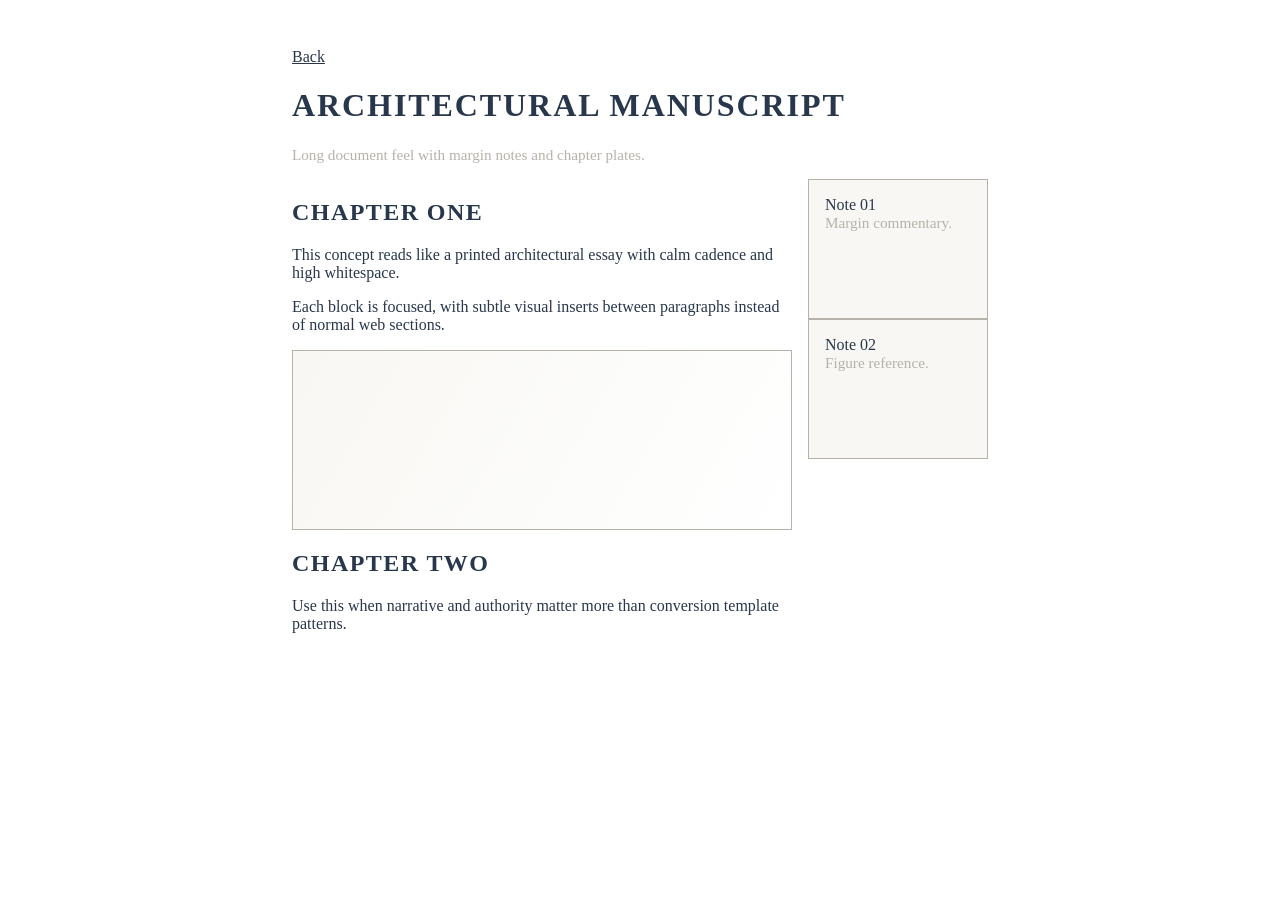
==== 01-manuscript.html @ 0c526800 "Publish TENET style preview concepts Made-with: Cursor" ====
<!doctype html>
<html><head>
<meta charset="UTF-8"><meta name="viewport" content="width=device-width, initial-scale=1">
<title>Manuscript</title><link rel="stylesheet" href="./styles.css">
</head><body>
<main class="wrap" style="max-width:760px">
  <p><a href="./index.html">Back</a></p>
  <h1>Architectural Manuscript</h1>
  <p class="note">Long document feel with margin notes and chapter plates.</p>
  <section style="display:grid;grid-template-columns:1fr 180px;gap:1rem">
    <article>
      <h2>Chapter One</h2>
      <p>This concept reads like a printed architectural essay with calm cadence and high whitespace.</p>
      <p>Each block is focused, with subtle visual inserts between paragraphs instead of normal web sections.</p>
      <div class="plate"></div>
      <h2>Chapter Two</h2>
      <p>Use this when narrative and authority matter more than conversion template patterns.</p>
    </article>
    <aside>
      <div class="card">Note 01<br><span class="note">Margin commentary.</span></div>
      <div class="card">Note 02<br><span class="note">Figure reference.</span></div>
    </aside>
  </section>
</main>
</body></html>
---- styles.css ----
:root {
  --navy: #28374B;
  --beige: #F8F7F3;
  --white: #FFFFFF;
  --taupe: #B6B2A9;
}

* { box-sizing: border-box; }
body {
  margin: 0;
  background: var(--white);
  color: var(--navy);
  font-family: "Source Serif 4", Georgia, serif;
}
h1, h2, h3, .caps {
  font-family: "Cinzel", "Times New Roman", serif;
  text-transform: uppercase;
  letter-spacing: .06em;
}
a { color: var(--navy); }
.wrap { max-width: 1100px; margin: 0 auto; padding: 2rem; }
.home-grid {
  display: grid;
  grid-template-columns: repeat(auto-fit, minmax(230px, 1fr));
  gap: 1rem;
}
.card {
  border: 1px solid var(--taupe);
  background: var(--beige);
  padding: 1rem;
  min-height: 140px;
}
.note { color: var(--taupe); font-size: .95rem; }
.chip { display: inline-block; border: 1px solid var(--taupe); padding: .2rem .55rem; margin-right: .4rem; }
.plate {
  background: linear-gradient(120deg, var(--beige), var(--white));
  border: 1px solid var(--taupe);
  min-height: 180px;
}
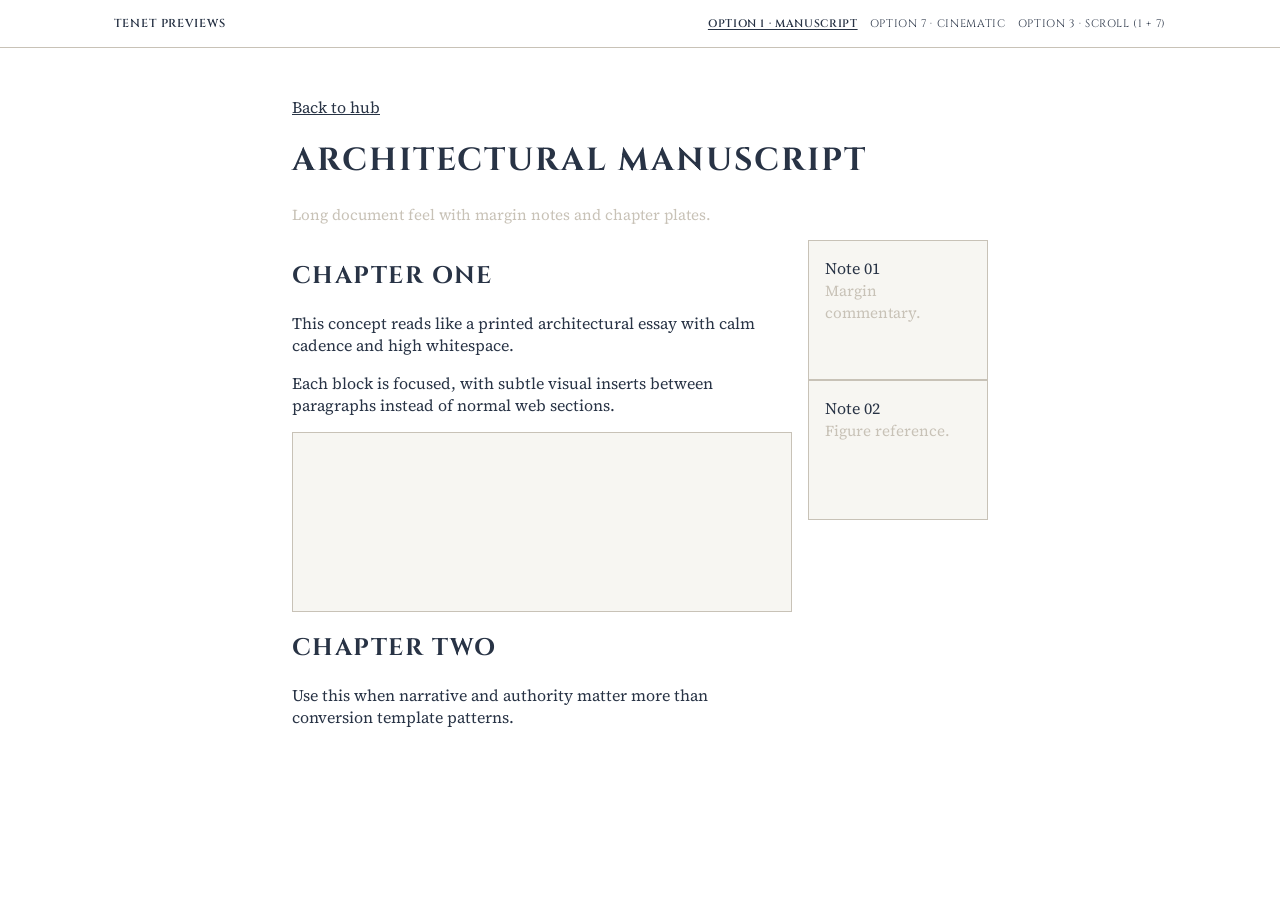
==== commit 704eade2: "Sync style previews: manuscript, blueprint, cinematic, index, palette ref; ignore .DS_Store Made-wit" ====
--- a/01-manuscript.html
+++ b/01-manuscript.html
@@ -1,25 +1,48 @@
 <!doctype html>
-<html><head>
-<meta charset="UTF-8"><meta name="viewport" content="width=device-width, initial-scale=1">
-<title>Manuscript</title><link rel="stylesheet" href="./styles.css">
-</head><body>
-<main class="wrap" style="max-width:760px">
-  <p><a href="./index.html">Back</a></p>
-  <h1>Architectural Manuscript</h1>
-  <p class="note">Long document feel with margin notes and chapter plates.</p>
-  <section style="display:grid;grid-template-columns:1fr 180px;gap:1rem">
-    <article>
-      <h2>Chapter One</h2>
-      <p>This concept reads like a printed architectural essay with calm cadence and high whitespace.</p>
-      <p>Each block is focused, with subtle visual inserts between paragraphs instead of normal web sections.</p>
-      <div class="plate"></div>
-      <h2>Chapter Two</h2>
-      <p>Use this when narrative and authority matter more than conversion template patterns.</p>
-    </article>
-    <aside>
-      <div class="card">Note 01<br><span class="note">Margin commentary.</span></div>
-      <div class="card">Note 02<br><span class="note">Figure reference.</span></div>
-    </aside>
-  </section>
-</main>
-</body></html>
+<html lang="en">
+<head>
+  <meta charset="UTF-8">
+  <meta name="viewport" content="width=device-width, initial-scale=1">
+  <title>Manuscript · Option 1</title>
+  <link rel="preconnect" href="https://fonts.googleapis.com">
+  <link rel="preconnect" href="https://fonts.gstatic.com" crossorigin>
+  <link href="https://fonts.googleapis.com/css2?family=Cinzel:wght@500;600&family=Source+Serif+4:wght@400;500&display=swap" rel="stylesheet">
+  <link rel="stylesheet" href="./styles.css">
+  <script>
+  (function () {
+    if (/[?&]embed=1(?:&|$)/.test(location.search)) document.documentElement.classList.add("is-embed");
+  })();
+  </script>
+</head>
+<body>
+  <header class="site-nav" role="banner">
+    <div class="site-nav-inner">
+      <a class="site-nav-brand" href="index.html#p3">Tenet previews</a>
+      <nav class="site-nav-primary" aria-label="Preview options">
+        <a href="index.html#p1" class="is-active">Option 1 · Manuscript</a>
+        <a href="index.html#p7">Option 7 · Cinematic</a>
+        <a href="index.html#p3">Option 3 · Scroll (1 + 7)</a>
+      </nav>
+    </div>
+  </header>
+  <main class="wrap" style="max-width:760px;margin:0 auto">
+    <p class="nav-back"><a href="index.html#p1">Back to hub</a></p>
+    <h1>Architectural Manuscript</h1>
+    <p class="note">Long document feel with margin notes and chapter plates.</p>
+    <section style="display:grid;grid-template-columns:1fr 180px;gap:1rem">
+      <article>
+        <h2>Chapter One</h2>
+        <p>This concept reads like a printed architectural essay with calm cadence and high whitespace.</p>
+        <p>Each block is focused, with subtle visual inserts between paragraphs instead of normal web sections.</p>
+        <div class="plate"></div>
+        <h2>Chapter Two</h2>
+        <p>Use this when narrative and authority matter more than conversion template patterns.</p>
+      </article>
+      <aside>
+        <div class="card">Note 01<br><span class="note">Margin commentary.</span></div>
+        <div class="card">Note 02<br><span class="note">Figure reference.</span></div>
+      </aside>
+    </section>
+  </main>
+</body>
+</html>
--- a/styles.css
+++ b/styles.css
@@ -1,11 +1,24 @@
+/*
+ * Four colors only, matched to palette-reference.png (same swatches as your reference art).
+ * Navy = small square · Cream = large field · Taupe = “tenet” wordmark · White = page ground.
+ * No other hex/rgb values: no rgba blends, no gradients between other hues, no opacity mixes.
+ */
 :root {
-  --navy: #28374B;
-  --beige: #F8F7F3;
-  --white: #FFFFFF;
-  --taupe: #B6B2A9;
+  --navy: #283345;
+  --beige: #f7f6f2;
+  --white: #ffffff;
+  --taupe: #c8c2b7;
 }
 
 * { box-sizing: border-box; }
+html {
+  scroll-behavior: smooth;
+}
+@media (prefers-reduced-motion: reduce) {
+  html {
+    scroll-behavior: auto;
+  }
+}
 body {
   margin: 0;
   background: var(--white);
@@ -33,7 +46,163 @@
 .note { color: var(--taupe); font-size: .95rem; }
 .chip { display: inline-block; border: 1px solid var(--taupe); padding: .2rem .55rem; margin-right: .4rem; }
 .plate {
-  background: linear-gradient(120deg, var(--beige), var(--white));
+  background: var(--beige);
   border: 1px solid var(--taupe);
   min-height: 180px;
 }
+
+/* Hide chrome when preview is embedded inside hub iframes. */
+html.is-embed .nav-back,
+html.is-embed .site-nav {
+  display: none !important;
+}
+
+/* Shared sticky navigation (index + standalone previews). */
+.site-nav {
+  position: sticky;
+  top: 0;
+  z-index: 200;
+  background: var(--white);
+  border-bottom: 1px solid var(--taupe);
+}
+.site-nav-inner {
+  max-width: 1100px;
+  margin: 0 auto;
+  padding: 0.65rem 1.5rem;
+  display: flex;
+  flex-wrap: wrap;
+  align-items: center;
+  gap: 0.75rem 1.25rem;
+}
+.site-nav-brand {
+  font-family: Cinzel, "Times New Roman", serif;
+  text-transform: uppercase;
+  letter-spacing: 0.08em;
+  font-size: 0.72rem;
+  font-weight: 600;
+  text-decoration: none;
+  color: var(--navy);
+  margin-right: auto;
+}
+.site-nav-brand:hover {
+  text-decoration: underline;
+}
+.site-nav-primary,
+.site-nav-jump {
+  display: flex;
+  flex-wrap: wrap;
+  align-items: center;
+  gap: 0.35rem 0.75rem;
+}
+.site-nav-primary a,
+.site-nav-jump a {
+  font-family: Cinzel, "Times New Roman", serif;
+  text-transform: uppercase;
+  letter-spacing: 0.06em;
+  font-size: 0.68rem;
+  text-decoration: none;
+  padding: 0.35rem 0;
+  border: none;
+  background: transparent;
+  color: var(--navy);
+}
+.site-nav-primary a:hover,
+.site-nav-jump a:hover {
+  text-decoration: underline;
+  text-underline-offset: 0.22em;
+}
+.site-nav-primary a:focus-visible,
+.site-nav-jump a:focus-visible {
+  outline: 2px solid var(--navy);
+  outline-offset: 3px;
+}
+.site-nav-primary a.is-active,
+.site-nav-jump a.is-active {
+  background: transparent;
+  color: var(--navy);
+  text-decoration: underline;
+  text-underline-offset: 0.22em;
+  font-weight: 600;
+}
+.site-nav-sep {
+  color: var(--taupe);
+  font-size: 0.75rem;
+  user-select: none;
+}
+.site-nav-jump {
+  width: 100%;
+  justify-content: flex-end;
+  padding-top: 0.15rem;
+  margin-top: 0.15rem;
+  border-top: 1px dashed var(--taupe);
+}
+@media (min-width: 720px) {
+  .site-nav-jump {
+    width: auto;
+    margin-top: 0;
+    padding-top: 0;
+    border-top: none;
+    margin-left: 0.5rem;
+  }
+}
+
+/* Cinematic scenes (Option 7 and Option 3 stack). */
+.scene {
+  min-height: 70vh;
+  padding: 3rem 2rem;
+  display: grid;
+  align-content: end;
+  border-bottom: 1px solid var(--taupe);
+  outline: 2px solid transparent;
+  outline-offset: -2px;
+  transition: outline-color 0.35s ease;
+}
+.scene:last-child {
+  border-bottom: none;
+}
+.scene:hover {
+  outline-color: var(--taupe);
+}
+.scene > .wrap {
+  transition: transform 0.45s cubic-bezier(0.22, 1, 0.36, 1);
+}
+.scene:hover > .wrap {
+  transform: translateY(-6px);
+}
+@media (prefers-reduced-motion: reduce) {
+  .scene {
+    transition: none;
+  }
+  .scene > .wrap {
+    transition: none;
+  }
+  .scene:hover > .wrap {
+    transform: none;
+  }
+}
+
+/* Option 3: single scroll column */
+.opt3-flow {
+  border: 1px solid var(--taupe);
+  background: var(--white);
+}
+.opt3-anchor {
+  scroll-margin-top: 5.5rem;
+}
+.opt3-between {
+  text-align: center;
+  padding: 2rem 1.5rem;
+  background: var(--beige);
+  border-top: 1px solid var(--taupe);
+  border-bottom: 1px solid var(--taupe);
+  font-family: Cinzel, "Times New Roman", serif;
+  text-transform: uppercase;
+  letter-spacing: 0.12em;
+  font-size: 0.65rem;
+  color: var(--taupe);
+}
+.opt3-manuscript-inner {
+  max-width: 760px;
+  margin: 0 auto;
+  padding: 2rem 1.5rem 3rem;
+}
